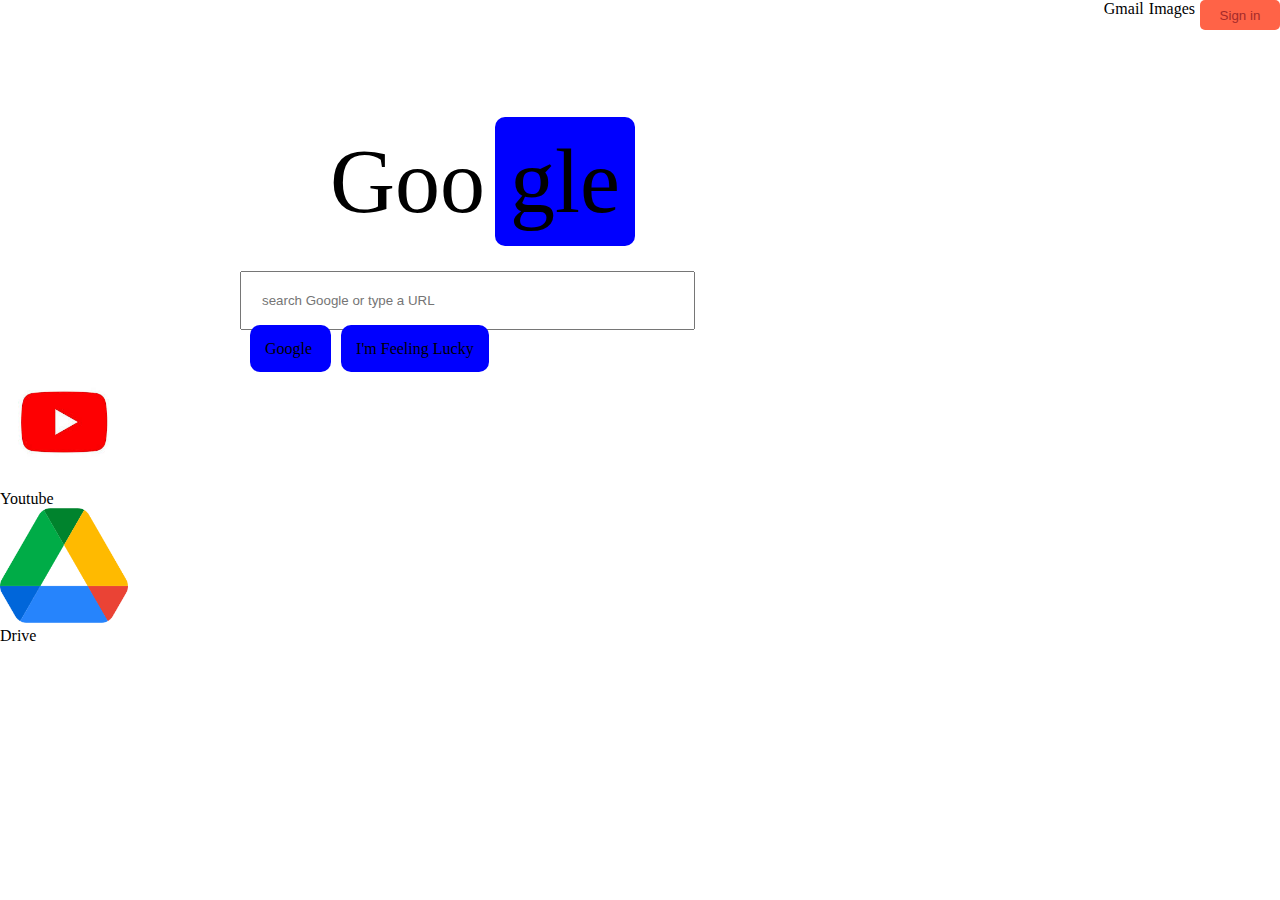
==== index.html @ 74077b07 "Google Search" ====
<!DOCTYPE html>
<html lang="en">
<head>
    <meta charset="UTF-8">
    <meta http-equiv="X-UA-Compatible" content="IE=edge">
    <meta name="viewport" content="width=device-width, initial-scale=1.0">
    <title>Google_Sample_Project</title>
    <link rel="stylesheet" href="/Styles.css">
</head>
<body>
<nav>
   <a class="nav-link" href="#">Gmail</a>
   <a class="nav-link" href="#">Images</a>
   <button id="nav-button">Sign in</button>
    
</nav>
<div id="container">
    <div>
         <P>Goo<span>gle</span></P>
        <form> 
        <Label for=""></Label> <br>
        <!-- <input type="text" placeholder=""> 
    </form> -->
    </div>
    <div id="input">
        <input type="text" class="mahat"placeholder="search Google or type a URL">
    </div>
<div class="search">
<span>Google </span>
<span>I'm Feeling Lucky</span>
</div>
</div>
<div class="images">
    <div class="image">
        <img class="image"src="/ASSET/download.jpg" alt="" srcset="">
        <p class="tube">Youtube</p>
    </div>
    <div class="image">
        <img class="drive"src="/ASSET/images.png" alt="" srcset="">
        <p class="tube">Drive</p>
    </div>
    

</div>
</body>
---- Styles.css ----
nav{
    display: flex;
    justify-content: flex-end;
    gap:5px;
}
#nav-button{
    background-color:tomato;
    color: brown;
    border: none;
    width: 80px;
    height: 30px;
    border-radius: 5px;
    cursor: pointer;    
}
#nav-button:hover{
    background-color: blanchedalmond;
}
.nav-link{
    text-decoration: none;
    color: black;
}
#container{
     width: 800px;
    margin:100px auto 0 auto; 
    padding-right: 150px;
    
} 

*{
    margin: 0;
    padding: 0;
    box-sizing: border-box;
}
    #container p{
     font-size: 90px; 
     padding-left: 90px;
     
}

#container input{
 margin-top: 20px;
 padding: 20px;
 width: 70%;
 
 
} 
.search {
    margin-top: 10px;

    /* padding-left: 100px; */
}





img{
    width: 10%;
}


span{
    background-color: blue;
    padding: 15px;
    border-radius: 10px;
    margin-left: 10px;
    cursor: pointer;
}

span:hover{
    background-color: red;
}
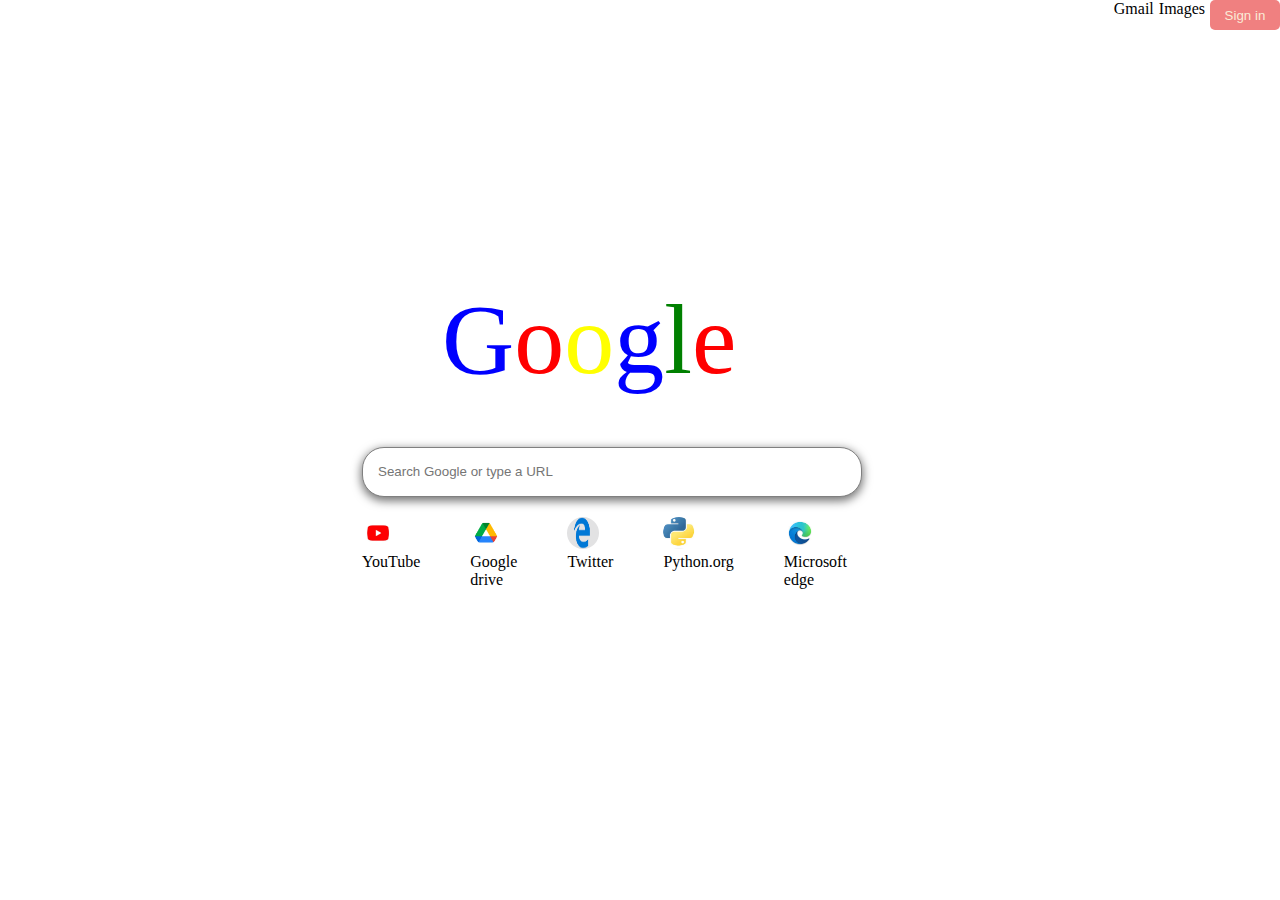
==== commit f7efd1e6: "made some correction in index file" ====
--- a/index.html
+++ b/index.html
@@ -4,42 +4,52 @@
     <meta charset="UTF-8">
     <meta http-equiv="X-UA-Compatible" content="IE=edge">
     <meta name="viewport" content="width=device-width, initial-scale=1.0">
-    <title>Google_Sample_Project</title>
-    <link rel="stylesheet" href="/Styles.css">
+    <title>Google Search</title>
+    <link rel="stylesheet" href="/styles2.css">
 </head>
 <body>
-<nav>
-   <a class="nav-link" href="#">Gmail</a>
-   <a class="nav-link" href="#">Images</a>
-   <button id="nav-button">Sign in</button>
-    
-</nav>
-<div id="container">
-    <div>
-         <P>Goo<span>gle</span></P>
-        <form> 
-        <Label for=""></Label> <br>
-        <!-- <input type="text" placeholder=""> 
-    </form> -->
-    </div>
-    <div id="input">
-        <input type="text" class="mahat"placeholder="search Google or type a URL">
-    </div>
-<div class="search">
-<span>Google </span>
-<span>I'm Feeling Lucky</span>
-</div>
-</div>
-<div class="images">
-    <div class="image">
-        <img class="image"src="/ASSET/download.jpg" alt="" srcset="">
-        <p class="tube">Youtube</p>
-    </div>
-    <div class="image">
-        <img class="drive"src="/ASSET/images.png" alt="" srcset="">
-        <p class="tube">Drive</p>
-    </div>
-    
+    <nav>
+        <a class="nav-link" href="#">Gmail </a>
+        <a class="nav-link" href="#">Images </a>
+        <button class="nav-button" href="#"> Sign in</button>
+    </nav> 
+    <div class="main-container">
+        <div class="container">
+            <div class="container-google">
+                <p class="google">
+                    <span class="blue">G</span>
+                    <span class="red">o</span>
+                    <span class="yellow">o</span>
+                    <span class="blue">g</span>
+                    <span class="green">l</span>
+                    <span class="red">e</span>
+                </p>
+            </div>
+            <div class="input">
+                <input class="Url"type="search" placeholder="Search Google or type a URL">
+            </div>
+            <div class="images"> 
+                <div>
+                    <img class="image"src="/ASSET/download.jpg" alt="" srcset=""><br>
+                    <p>YouTube</p>
+                </div>
+                <div >
+                    <img class="image"src="/ASSET/drive.png" alt="" srcset="">
+                    <p>Google drive</p>
+                </div>
+                <div> <img class="image"src="/ASSET/twitter.png" alt="" srcset=""><br>
+                    <p>Twitter</p>
+                </div>
+                <div> <img class="image"src="/ASSET/python.org.jpg" alt=""><br>
+                    <p>Python.org</p>
+                </div>
+                <div>
+                  <img class="image"src="/ASSET/edge.jpg" alt="" srcset="">
+                    <p>Microsoft edge</p>
 
-</div>
-</body>+                </div>
+            </div>
+        </div> 
+    </div> 
+</body>
+</html>--- a/styles2.css
+++ b/styles2.css
@@ -0,0 +1,109 @@
+*{
+    margin: 0;
+    padding: 0;
+    box-sizing: border-box;
+    outline: none;
+    border: none;
+}
+body {
+    background-color:white;
+}
+.main-container{
+    height: 90vh;
+    display: flex;
+    flex-direction: column;
+    align-items: center;
+     justify-content: center; 
+   
+    
+}
+nav{
+    display: flex;
+    justify-content: flex-end; 
+    gap: 5px;  
+    width: 100%;
+}
+.nav-link{
+    text-decoration: none;
+    color: black;
+}
+.nav-button{
+    background-color: lightcoral;
+     color: antiquewhite; 
+    border-radius: 5px;
+    width: 70px;
+    cursor:pointer;
+    border: none;
+    height: 30px;
+}
+.nav-button:hover{
+    background-color: black;
+}
+ .container{
+     margin:0 auto 0 auto;
+    width: 50px;
+    width: max-content; 
+   
+    
+   
+}
+.container-google{
+    font-size: 100px;
+   padding-bottom: 50px;
+   padding-left: 80px;
+   
+    
+
+}
+.main-container input{
+    width: 500px;
+     height: 50px; 
+    border-radius: calc(0.5 * 44px);
+    border: 1px solid gray;
+    box-shadow: 0px 3px 10px 1px rgba(0,0,0,0.55);
+   
+    
+
+}
+.Url{
+padding-left: 15px;
+}
+.images{
+    display: flex;
+    width: 50%;
+    gap: 50px;
+   margin-top: 20px;
+   
+}
+
+.image {
+    width: 32px;
+    height: 32px;
+    border-radius: 50%;
+    cursor: pointer;
+
+}
+
+.google {
+    display: flex;
+}
+
+.blue {
+    color: blue;
+}
+.green {
+    color: green;
+}
+
+.yellow {
+    color: yellow;
+}
+.red {
+    color: red;
+}
+
+   
+
+
+
+
